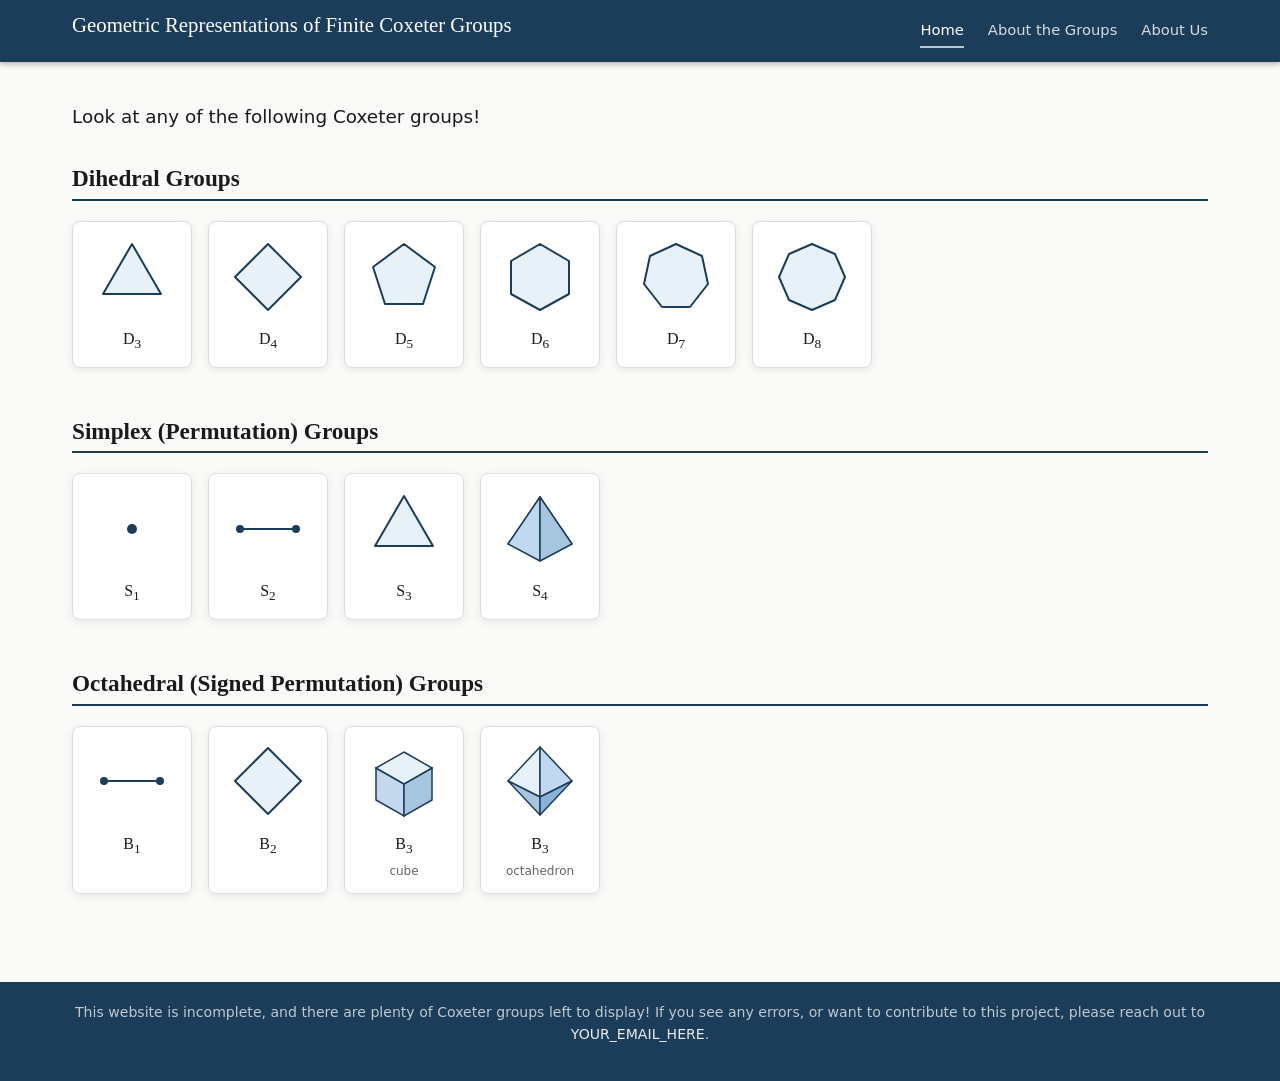
==== index.html @ d5b49553 "Initial commit" ====
<!DOCTYPE html>
<html lang="en">
<head>
  <meta charset="UTF-8">
  <meta name="viewport" content="width=device-width, initial-scale=1.0">
  <title>Geometric Representations of Finite Coxeter Groups</title>
  <link rel="stylesheet" href="css/style.css">
</head>
<body>

<header>
  <div class="header-inner">
    <h1 class="site-title">
      <a href="index.html">Geometric Representations of Finite Coxeter Groups</a>
    </h1>
    <nav>
      <a href="index.html" class="active">Home</a>
      <a href="about-groups.html">About the Groups</a>
      <a href="about-us.html">About Us</a>
    </nav>
  </div>
</header>

<main>
  <p class="home-intro">Look at any of the following Coxeter groups!</p>

  <!-- ── Dihedral Groups ── -->
  <section class="group-family">
    <h2>Dihedral Groups</h2>
    <div class="group-grid">

      <a href="group.html?g=D3" class="group-card">
        <svg width="80" height="80" viewBox="0 0 80 80" aria-hidden="true">
          <polygon points="40,7 69,57 11,57"
            fill="#e8f0f8" stroke="#1c3d5a" stroke-width="2" stroke-linejoin="round"/>
        </svg>
        <span class="card-label">D<sub>3</sub></span>
      </a>

      <a href="group.html?g=D4" class="group-card">
        <svg width="80" height="80" viewBox="0 0 80 80" aria-hidden="true">
          <polygon points="40,7 73,40 40,73 7,40"
            fill="#e8f0f8" stroke="#1c3d5a" stroke-width="2" stroke-linejoin="round"/>
        </svg>
        <span class="card-label">D<sub>4</sub></span>
      </a>

      <a href="group.html?g=D5" class="group-card">
        <svg width="80" height="80" viewBox="0 0 80 80" aria-hidden="true">
          <polygon points="40,7 71,30 59,67 21,67 9,30"
            fill="#e8f0f8" stroke="#1c3d5a" stroke-width="2" stroke-linejoin="round"/>
        </svg>
        <span class="card-label">D<sub>5</sub></span>
      </a>

      <a href="group.html?g=D6" class="group-card">
        <svg width="80" height="80" viewBox="0 0 80 80" aria-hidden="true">
          <polygon points="40,7 69,24 69,57 40,73 11,57 11,24"
            fill="#e8f0f8" stroke="#1c3d5a" stroke-width="2" stroke-linejoin="round"/>
        </svg>
        <span class="card-label">D<sub>6</sub></span>
      </a>

      <a href="group.html?g=D7" class="group-card">
        <svg width="80" height="80" viewBox="0 0 80 80" aria-hidden="true">
          <polygon points="40,7 66,19 72,47 54,70 26,70 8,47 14,19"
            fill="#e8f0f8" stroke="#1c3d5a" stroke-width="2" stroke-linejoin="round"/>
        </svg>
        <span class="card-label">D<sub>7</sub></span>
      </a>

      <a href="group.html?g=D8" class="group-card">
        <svg width="80" height="80" viewBox="0 0 80 80" aria-hidden="true">
          <polygon points="40,7 63,17 73,40 63,63 40,73 17,63 7,40 17,17"
            fill="#e8f0f8" stroke="#1c3d5a" stroke-width="2" stroke-linejoin="round"/>
        </svg>
        <span class="card-label">D<sub>8</sub></span>
      </a>

    </div>
  </section>

  <!-- ── Simplex (Permutation) Groups ── -->
  <section class="group-family">
    <h2>Simplex (Permutation) Groups</h2>
    <div class="group-grid">

      <a href="group.html?g=S1" class="group-card">
        <svg width="80" height="80" viewBox="0 0 80 80" aria-hidden="true">
          <circle cx="40" cy="40" r="5" fill="#1c3d5a"/>
        </svg>
        <span class="card-label">S<sub>1</sub></span>
      </a>

      <a href="group.html?g=S2" class="group-card">
        <svg width="80" height="80" viewBox="0 0 80 80" aria-hidden="true">
          <line x1="12" y1="40" x2="68" y2="40" stroke="#1c3d5a" stroke-width="2"/>
          <circle cx="12" cy="40" r="4" fill="#1c3d5a"/>
          <circle cx="68" cy="40" r="4" fill="#1c3d5a"/>
        </svg>
        <span class="card-label">S<sub>2</sub></span>
      </a>

      <a href="group.html?g=S3" class="group-card">
        <svg width="80" height="80" viewBox="0 0 80 80" aria-hidden="true">
          <polygon points="40,7 69,57 11,57"
            fill="#e8f0f8" stroke="#1c3d5a" stroke-width="2" stroke-linejoin="round"/>
        </svg>
        <span class="card-label">S<sub>3</sub></span>
      </a>

      <a href="group.html?g=S4" class="group-card">
        <!-- tetrahedron: three shaded faces, viewed from front-upper-right -->
        <svg width="80" height="80" viewBox="0 0 80 80" aria-hidden="true">
          <polygon points="40,8 8,55 72,55"
            fill="#e8f0f8" stroke="#1c3d5a" stroke-width="1.5" stroke-linejoin="round"/>
          <polygon points="40,8 8,55 40,72"
            fill="#c0d8f0" stroke="#1c3d5a" stroke-width="1.5" stroke-linejoin="round"/>
          <polygon points="40,8 72,55 40,72"
            fill="#a8c5e0" stroke="#1c3d5a" stroke-width="1.5" stroke-linejoin="round"/>
        </svg>
        <span class="card-label">S<sub>4</sub></span>
      </a>

    </div>
  </section>

  <!-- ── Octahedral (Signed Permutation) Groups ── -->
  <section class="group-family">
    <h2>Octahedral (Signed Permutation) Groups</h2>
    <div class="group-grid">

      <a href="group.html?g=B1" class="group-card">
        <svg width="80" height="80" viewBox="0 0 80 80" aria-hidden="true">
          <line x1="12" y1="40" x2="68" y2="40" stroke="#1c3d5a" stroke-width="2"/>
          <circle cx="12" cy="40" r="4" fill="#1c3d5a"/>
          <circle cx="68" cy="40" r="4" fill="#1c3d5a"/>
        </svg>
        <span class="card-label">B<sub>1</sub></span>
      </a>

      <a href="group.html?g=B2" class="group-card">
        <svg width="80" height="80" viewBox="0 0 80 80" aria-hidden="true">
          <polygon points="40,7 73,40 40,73 7,40"
            fill="#e8f0f8" stroke="#1c3d5a" stroke-width="2" stroke-linejoin="round"/>
        </svg>
        <span class="card-label">B<sub>2</sub></span>
      </a>

      <a href="group.html?g=B3" class="group-card">
        <!-- cube: isometric projection -->
        <svg width="80" height="80" viewBox="0 0 80 80" aria-hidden="true">
          <polygon points="12,27 40,43 40,75 12,59"
            fill="#c5d8ed" stroke="#1c3d5a" stroke-width="1.5"/>
          <polygon points="68,27 68,59 40,75 40,43"
            fill="#a8c5e0" stroke="#1c3d5a" stroke-width="1.5"/>
          <polygon points="40,11 68,27 40,43 12,27"
            fill="#e8f0f8" stroke="#1c3d5a" stroke-width="1.5"/>
        </svg>
        <span class="card-label">B<sub>3</sub></span>
        <span class="card-subtitle">cube</span>
      </a>

      <a href="group.html?g=B3oct" class="group-card">
        <!-- octahedron: front 3/4 view with kite silhouette and front-equator vertex visible -->
        <svg width="80" height="80" viewBox="0 0 80 80" aria-hidden="true">
          <polygon points="40,6 8,40 40,56"
            fill="#e8f0f8" stroke="#1c3d5a" stroke-width="1.5" stroke-linejoin="round"/>
          <polygon points="40,6 40,56 72,40"
            fill="#c0d8f0" stroke="#1c3d5a" stroke-width="1.5" stroke-linejoin="round"/>
          <polygon points="40,74 8,40 40,56"
            fill="#a8c5e0" stroke="#1c3d5a" stroke-width="1.5" stroke-linejoin="round"/>
          <polygon points="40,74 40,56 72,40"
            fill="#88b3d6" stroke="#1c3d5a" stroke-width="1.5" stroke-linejoin="round"/>
        </svg>
        <span class="card-label">B<sub>3</sub></span>
        <span class="card-subtitle">octahedron</span>
      </a>

    </div>
  </section>
</main>

<footer>
  <!-- TODO: replace YOUR_EMAIL_HERE with your email address in both places below -->
  <p>This website is incomplete, and there are plenty of Coxeter groups left to display!
  If you see any errors, or want to contribute to this project, please reach out to
  <a href="mailto:YOUR_EMAIL_HERE">YOUR_EMAIL_HERE</a>.</p>
</footer>

</body>
</html>
---- css/style.css ----
/* ===== Variables ===== */
:root {
  --navy:           #1c3d5a;
  --navy-light:     #2a5278;
  --link:           #2563a8;
  --link-hover:     #1a4a8a;
  --bg:             #fafaf8;
  --surface:        #ffffff;
  --text:           #1a1a1a;
  --muted:          #666;
  --border:         #ddd;
  --shadow:         0 2px 8px rgba(0,0,0,0.08);

  --hl-selected:    #2979d4;
  --hl-reflection:  #388e3c;
  --hl-bruhat:      #f59f00;
  --hl-hyperplane:  #d32f2f;

  --hl-selected-fill:    rgba(41,121,212,0.22);
  --hl-reflection-fill:  rgba(56,142,60,0.22);
  --hl-bruhat-fill:      rgba(245,159,0,0.22);
}

/* ===== Reset ===== */
*, *::before, *::after { box-sizing: border-box; margin: 0; padding: 0; }
html { font-size: 16px; }
body {
  font-family: system-ui, -apple-system, 'Segoe UI', sans-serif;
  background: var(--bg);
  color: var(--text);
  line-height: 1.6;
  display: flex;
  flex-direction: column;
  min-height: 100vh;
}
a { color: var(--link); text-decoration: none; }
a:hover { color: var(--link-hover); text-decoration: underline; }

/* ===== Header ===== */
header {
  background: var(--navy);
  color: white;
  position: sticky;
  top: 0;
  z-index: 100;
  box-shadow: 0 2px 6px rgba(0,0,0,0.3);
}
.header-inner {
  max-width: 1200px;
  margin: 0 auto;
  padding: 0 2rem;
  display: flex;
  align-items: center;
  justify-content: space-between;
  flex-wrap: wrap;
  gap: 0.5rem;
  min-height: 62px;
}
.site-title {
  font-family: Georgia, serif;
  font-size: 1.3rem;
  font-weight: normal;
}
.site-title a { color: white; }
.site-title a:hover { text-decoration: underline; color: white; }

nav { display: flex; gap: 1.5rem; }
nav a {
  color: rgba(255,255,255,0.82);
  font-size: 0.92rem;
  padding: 0.25rem 0;
  border-bottom: 2px solid transparent;
  transition: color 0.15s, border-color 0.15s;
}
nav a:hover, nav a.active {
  color: white;
  border-bottom-color: rgba(255,255,255,0.7);
  text-decoration: none;
}

/* ===== Main ===== */
main {
  flex: 1;
  max-width: 1200px;
  margin: 0 auto;
  padding: 2.5rem 2rem;
  width: 100%;
}
h1, h2, h3 { font-family: Georgia, serif; line-height: 1.3; }
h1 { font-size: 2rem;   margin-bottom: 0.75rem; }
h2 { font-size: 1.45rem; margin-bottom: 0.6rem;  margin-top: 2rem; }
h3 { font-size: 1.15rem; margin-bottom: 0.4rem;  margin-top: 1.5rem; }
p  { margin-bottom: 1rem; }

/* ===== Footer ===== */
footer {
  background: var(--navy);
  color: rgba(255,255,255,0.72);
  text-align: center;
  padding: 1.2rem 2rem;
  font-size: 0.88rem;
  margin-top: auto;
}
footer a { color: rgba(255,255,255,0.9); }
footer a:hover { color: white; }

/* ===== Home Page ===== */
.home-intro {
  font-size: 1.15rem;
  margin-bottom: 2rem;
}
.group-family {
  margin-bottom: 3rem;
}
.group-family h2 {
  border-bottom: 2px solid var(--navy);
  padding-bottom: 0.35rem;
  margin-top: 0;
  margin-bottom: 1.25rem;
}
.group-grid {
  display: flex;
  flex-wrap: wrap;
  gap: 1rem;
}
.group-card {
  display: flex;
  flex-direction: column;
  align-items: center;
  text-decoration: none;
  color: var(--text);
  background: var(--surface);
  border: 1px solid var(--border);
  border-radius: 8px;
  padding: 0.9rem 0.75rem 0.75rem;
  width: 120px;
  transition: box-shadow 0.15s, transform 0.15s, border-color 0.15s;
  box-shadow: var(--shadow);
  cursor: pointer;
}
.group-card:hover {
  box-shadow: 0 4px 16px rgba(0,0,0,0.14);
  transform: translateY(-2px);
  border-color: var(--navy);
  text-decoration: none;
  color: var(--text);
}
.group-card svg { display: block; margin-bottom: 0.6rem; }
.group-card .card-label {
  font-size: 1rem;
  font-family: Georgia, serif;
  text-align: center;
}
.group-card .card-subtitle {
  font-size: 0.75rem;
  color: var(--muted);
  font-family: system-ui, sans-serif;
  margin-top: 0.15rem;
  text-align: center;
}

/* ===== Group Page Header ===== */
.group-page-header { margin-bottom: 1.25rem; }
.group-page-header h1 { font-size: 2.2rem; margin-bottom: 0.2rem; }
.group-subtitle { color: var(--muted); font-style: italic; margin-bottom: 0.35rem; font-size: 0.97rem; }
.group-iso { font-size: 0.95rem; margin-bottom: 0; }
.group-iso a { font-weight: 600; }

/* ===== Controls & Legend ===== */
.group-controls {
  display: flex;
  align-items: center;
  flex-wrap: wrap;
  gap: 1rem;
  margin-bottom: 1rem;
}
.btn {
  background: var(--navy);
  color: white;
  border: none;
  padding: 0.38rem 0.95rem;
  border-radius: 4px;
  cursor: pointer;
  font-size: 0.88rem;
  transition: background 0.15s;
  white-space: nowrap;
}
.btn:hover:not(:disabled) { background: var(--navy-light); }
.btn.active   { background: var(--hl-hyperplane); }
.btn:disabled {
  opacity: 0.4;
  cursor: not-allowed;
}

.legend {
  display: flex;
  flex-wrap: wrap;
  gap: 0.65rem;
  font-size: 0.82rem;
  color: var(--muted);
}
.legend-item { display: flex; align-items: center; gap: 0.3rem; }
.legend-swatch {
  width: 14px; height: 14px;
  border-radius: 2px;
  flex-shrink: 0;
}

/* ===== Group Workspace (two columns) ===== */
.group-workspace {
  display: flex;
  gap: 1.25rem;
  align-items: flex-start;
}
.visualizer-panel {
  flex: 1 1 0;
  min-width: 0;
  background: var(--surface);
  border: 1px solid var(--border);
  border-radius: 8px;
  overflow: hidden;
  box-shadow: var(--shadow);
  /* min height so placeholder looks intentional */
  min-height: 420px;
  display: flex;
  align-items: stretch;
}
.visualizer-panel svg,
.visualizer-panel canvas {
  display: block;
  width: 100%;
  height: 100%;
}
.visualizer-placeholder {
  flex: 1;
  display: flex;
  align-items: center;
  justify-content: center;
  color: var(--muted);
  font-style: italic;
  font-size: 0.95rem;
  padding: 2rem;
  text-align: center;
}

/* ===== Info Panel ===== */
.info-panel {
  width: 290px;
  flex-shrink: 0;
  background: var(--surface);
  border: 1px solid var(--border);
  border-radius: 8px;
  box-shadow: var(--shadow);
  overflow: hidden;
  opacity: 0;
  transform: translateX(16px);
  transition: opacity 0.3s ease, transform 0.3s ease;
}
.info-panel.visible {
  opacity: 1;
  transform: translateX(0);
}
.info-empty {
  padding: 2rem 1.25rem;
  color: var(--muted);
  font-style: italic;
  font-size: 0.9rem;
  text-align: center;
  min-height: 200px;
  display: flex;
  align-items: center;
  justify-content: center;
}
.info-content { padding: 1.25rem; display: none; }
.info-section { margin-bottom: 1.1rem; }
.info-section:last-child { margin-bottom: 0; }
.info-label {
  font-size: 0.72rem;
  text-transform: uppercase;
  letter-spacing: 0.06em;
  color: var(--muted);
  margin-bottom: 0.25rem;
  font-family: system-ui, sans-serif;
}
.info-value { font-size: 1rem; }
.info-value .katex { font-size: 1rem; }

.bruhat-list {
  max-height: 180px;
  overflow-y: auto;
  border: 1px solid var(--border);
  border-radius: 4px;
  padding: 0.4rem 0.6rem;
  font-size: 0.88rem;
  line-height: 1.9;
}

/* ===== About Pages ===== */
.about-content { max-width: 720px; }
.about-content h2:first-child { margin-top: 0; }
.placeholder-block {
  background: #f2f2ef;
  border-left: 3px solid var(--border);
  border-radius: 0 4px 4px 0;
  padding: 0.85rem 1rem;
  color: var(--muted);
  font-style: italic;
  font-size: 0.92rem;
  margin-bottom: 1rem;
}

/* ===== Responsive ===== */
@media (max-width: 820px) {
  .group-workspace { flex-direction: column; }
  .info-panel { width: 100%; }
  .visualizer-panel { min-height: 320px; }
}
@media (max-width: 600px) {
  .header-inner { padding: 0.6rem 1rem; }
  main { padding: 1.5rem 1rem; }
  nav { gap: 1rem; }
}
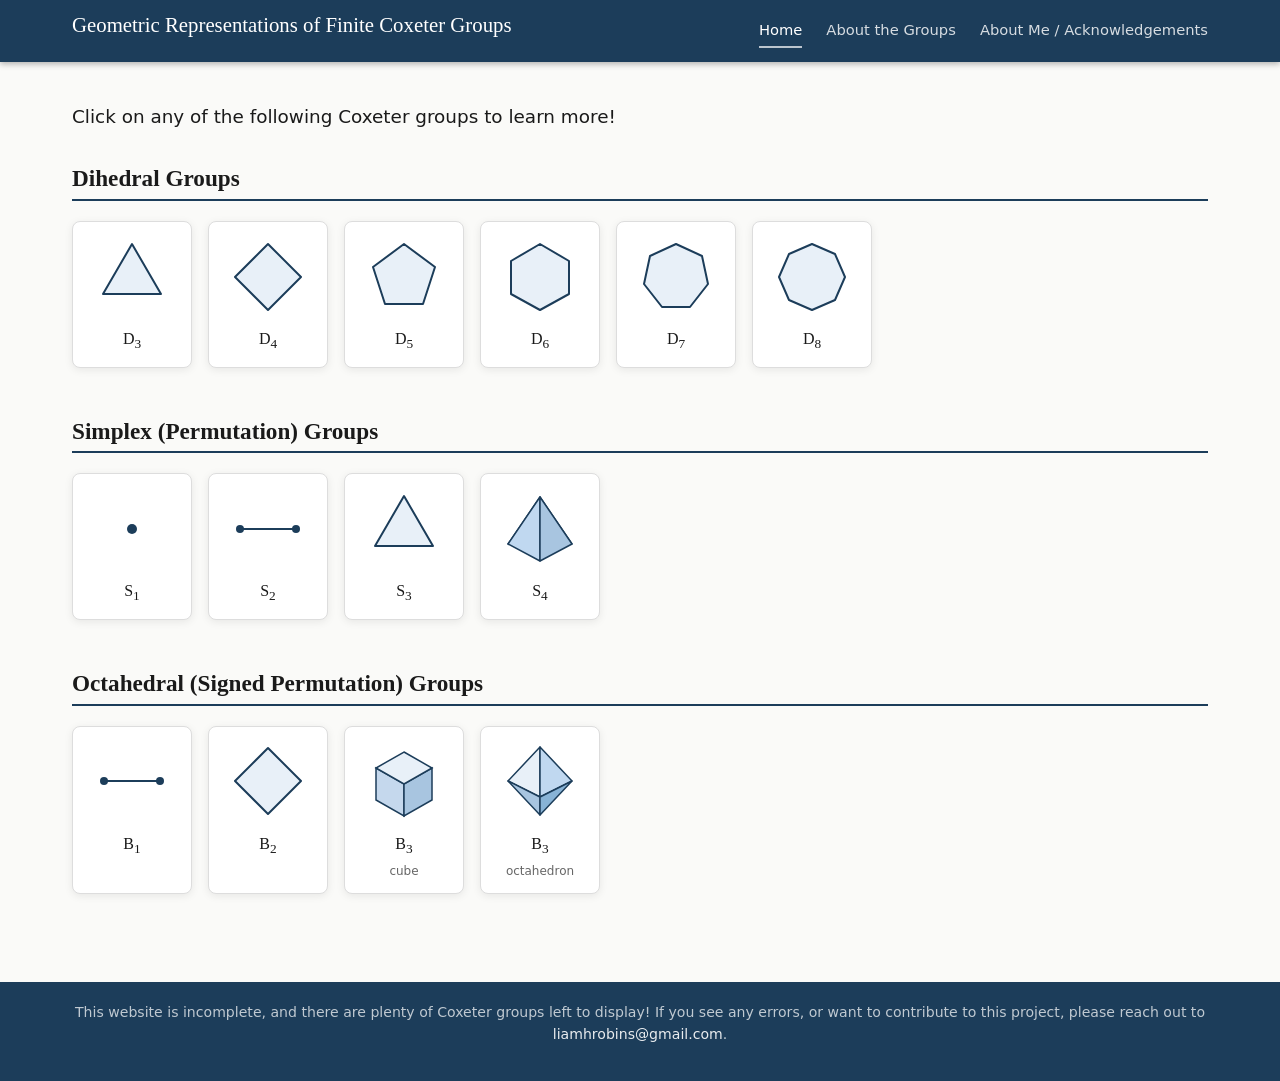
==== commit 117aabad: "Fill in site content: footer email, About pages, group-page CTA Co-Authored-By: Claude Opus 4.7 (1M " ====
--- a/index.html
+++ b/index.html
@@ -16,13 +16,13 @@
     <nav>
       <a href="index.html" class="active">Home</a>
       <a href="about-groups.html">About the Groups</a>
-      <a href="about-us.html">About Us</a>
+      <a href="about-us.html">About Me / Acknowledgements</a>
     </nav>
   </div>
 </header>
 
 <main>
-  <p class="home-intro">Look at any of the following Coxeter groups!</p>
+  <p class="home-intro">Click on any of the following Coxeter groups to learn more!</p>
 
   <!-- ── Dihedral Groups ── -->
   <section class="group-family">
@@ -182,10 +182,9 @@
 </main>
 
 <footer>
-  <!-- TODO: replace YOUR_EMAIL_HERE with your email address in both places below -->
   <p>This website is incomplete, and there are plenty of Coxeter groups left to display!
   If you see any errors, or want to contribute to this project, please reach out to
-  <a href="mailto:YOUR_EMAIL_HERE">YOUR_EMAIL_HERE</a>.</p>
+  <a href="mailto:liamhrobins@gmail.com">liamhrobins@gmail.com</a>.</p>
 </footer>
 
 </body>
--- a/css/style.css
+++ b/css/style.css
@@ -165,6 +165,7 @@
 .group-subtitle { color: var(--muted); font-style: italic; margin-bottom: 0.35rem; font-size: 0.97rem; }
 .group-iso { font-size: 0.95rem; margin-bottom: 0; }
 .group-iso a { font-weight: 600; }
+.group-instruction { font-size: 0.97rem; margin-top: 0.6rem; margin-bottom: 0; }
 
 /* ===== Controls & Legend ===== */
 .group-controls {
@@ -298,6 +299,20 @@
 /* ===== About Pages ===== */
 .about-content { max-width: 720px; }
 .about-content h2:first-child { margin-top: 0; }
+.about-content ul { margin: 0 0 1rem 1.5rem; }
+.about-content ul li { margin-bottom: 0.4rem; }
+.about-content h3 { font-style: italic; }
+.about-photo {
+  margin: 1.25rem 0 1.5rem;
+  text-align: center;
+}
+.about-photo img {
+  max-width: 260px;
+  width: 100%;
+  height: auto;
+  border-radius: 8px;
+  box-shadow: var(--shadow);
+}
 .placeholder-block {
   background: #f2f2ef;
   border-left: 3px solid var(--border);
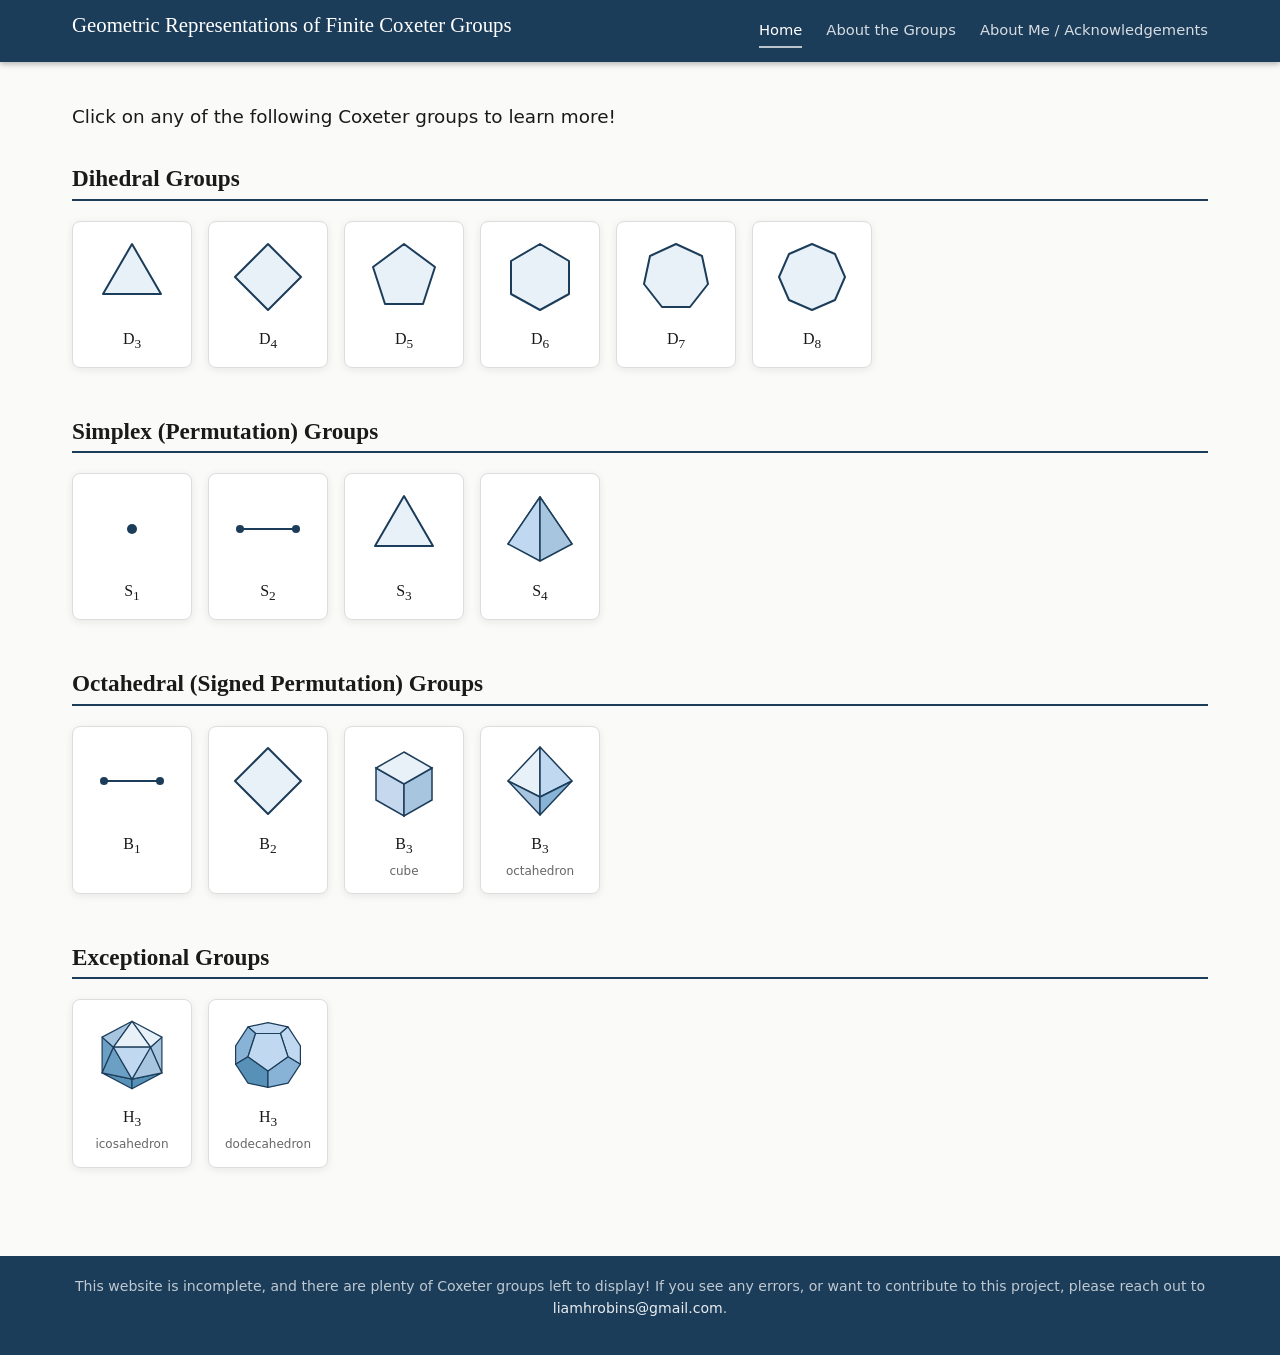
==== commit 179ac056: "Add H_3 group pages: icosahedron and dodecahedron visualizers - New IcosahedralGroup math engine (A_" ====
--- a/index.html
+++ b/index.html
@@ -179,6 +179,46 @@
 
     </div>
   </section>
+
+  <!-- ── Exceptional Groups ── -->
+  <section class="group-family">
+    <h2>Exceptional Groups</h2>
+    <div class="group-grid">
+
+      <a href="group.html?g=H3ico" class="group-card">
+        <!-- icosahedron: computed projection, vertex on top, slight downward tilt -->
+        <svg width="80" height="80" viewBox="0 0 80 80" aria-hidden="true">
+          <polygon points="40.0,64.1 40.0,73.7 10.1,57.9" fill="#5891b8" stroke="#1c3d5a" stroke-width="1.2" stroke-linejoin="round"/>
+          <polygon points="40.0,64.1 40.0,73.7 69.9,57.9" fill="#5891b8" stroke="#1c3d5a" stroke-width="1.2" stroke-linejoin="round"/>
+          <polygon points="21.5,32.2 10.1,22.1 10.1,57.9" fill="#6ba0c4" stroke="#1c3d5a" stroke-width="1.2" stroke-linejoin="round"/>
+          <polygon points="58.5,32.2 69.9,22.1 69.9,57.9" fill="#a8c5e0" stroke="#1c3d5a" stroke-width="1.2" stroke-linejoin="round"/>
+          <polygon points="40.0,6.3 21.5,32.2 10.1,22.1" fill="#a8c5e0" stroke="#1c3d5a" stroke-width="1.2" stroke-linejoin="round"/>
+          <polygon points="40.0,6.3 58.5,32.2 69.9,22.1" fill="#e8f0f8" stroke="#1c3d5a" stroke-width="1.2" stroke-linejoin="round"/>
+          <polygon points="40.0,64.1 21.5,32.2 10.1,57.9" fill="#6ba0c4" stroke="#1c3d5a" stroke-width="1.2" stroke-linejoin="round"/>
+          <polygon points="40.0,64.1 58.5,32.2 69.9,57.9" fill="#a8c5e0" stroke="#1c3d5a" stroke-width="1.2" stroke-linejoin="round"/>
+          <polygon points="40.0,6.3 21.5,32.2 58.5,32.2" fill="#e8f0f8" stroke="#1c3d5a" stroke-width="1.2" stroke-linejoin="round"/>
+          <polygon points="40.0,64.1 21.5,32.2 58.5,32.2" fill="#c0d8f0" stroke="#1c3d5a" stroke-width="1.2" stroke-linejoin="round"/>
+        </svg>
+        <span class="card-label">H<sub>3</sub></span>
+        <span class="card-subtitle">icosahedron</span>
+      </a>
+
+      <a href="group.html?g=H3dod" class="group-card">
+        <!-- dodecahedron: computed projection, face on top, slight downward tilt -->
+        <svg width="80" height="80" viewBox="0 0 80 80" aria-hidden="true">
+          <polygon points="27.6,18.5 52.4,18.5 60.0,11.8 40.0,7.6 20.0,11.8" fill="#c0d8f0" stroke="#1c3d5a" stroke-width="1.2" stroke-linejoin="round"/>
+          <polygon points="7.6,49.2 7.6,30.8 20.0,11.8 27.6,18.5 20.0,41.7" fill="#88b3d6" stroke="#1c3d5a" stroke-width="1.2" stroke-linejoin="round"/>
+          <polygon points="60.0,41.7 52.4,18.5 60.0,11.8 72.4,30.8 72.4,49.2" fill="#c0d8f0" stroke="#1c3d5a" stroke-width="1.2" stroke-linejoin="round"/>
+          <polygon points="7.6,49.2 20.0,68.2 40.0,72.4 40.0,56.0 20.0,41.7" fill="#5891b8" stroke="#1c3d5a" stroke-width="1.2" stroke-linejoin="round"/>
+          <polygon points="40.0,72.4 60.0,68.2 72.4,49.2 60.0,41.7 40.0,56.0" fill="#88b3d6" stroke="#1c3d5a" stroke-width="1.2" stroke-linejoin="round"/>
+          <polygon points="27.6,18.5 20.0,41.7 40.0,56.0 60.0,41.7 52.4,18.5" fill="#c0d8f0" stroke="#1c3d5a" stroke-width="1.2" stroke-linejoin="round"/>
+        </svg>
+        <span class="card-label">H<sub>3</sub></span>
+        <span class="card-subtitle">dodecahedron</span>
+      </a>
+
+    </div>
+  </section>
 </main>
 
 <footer>
